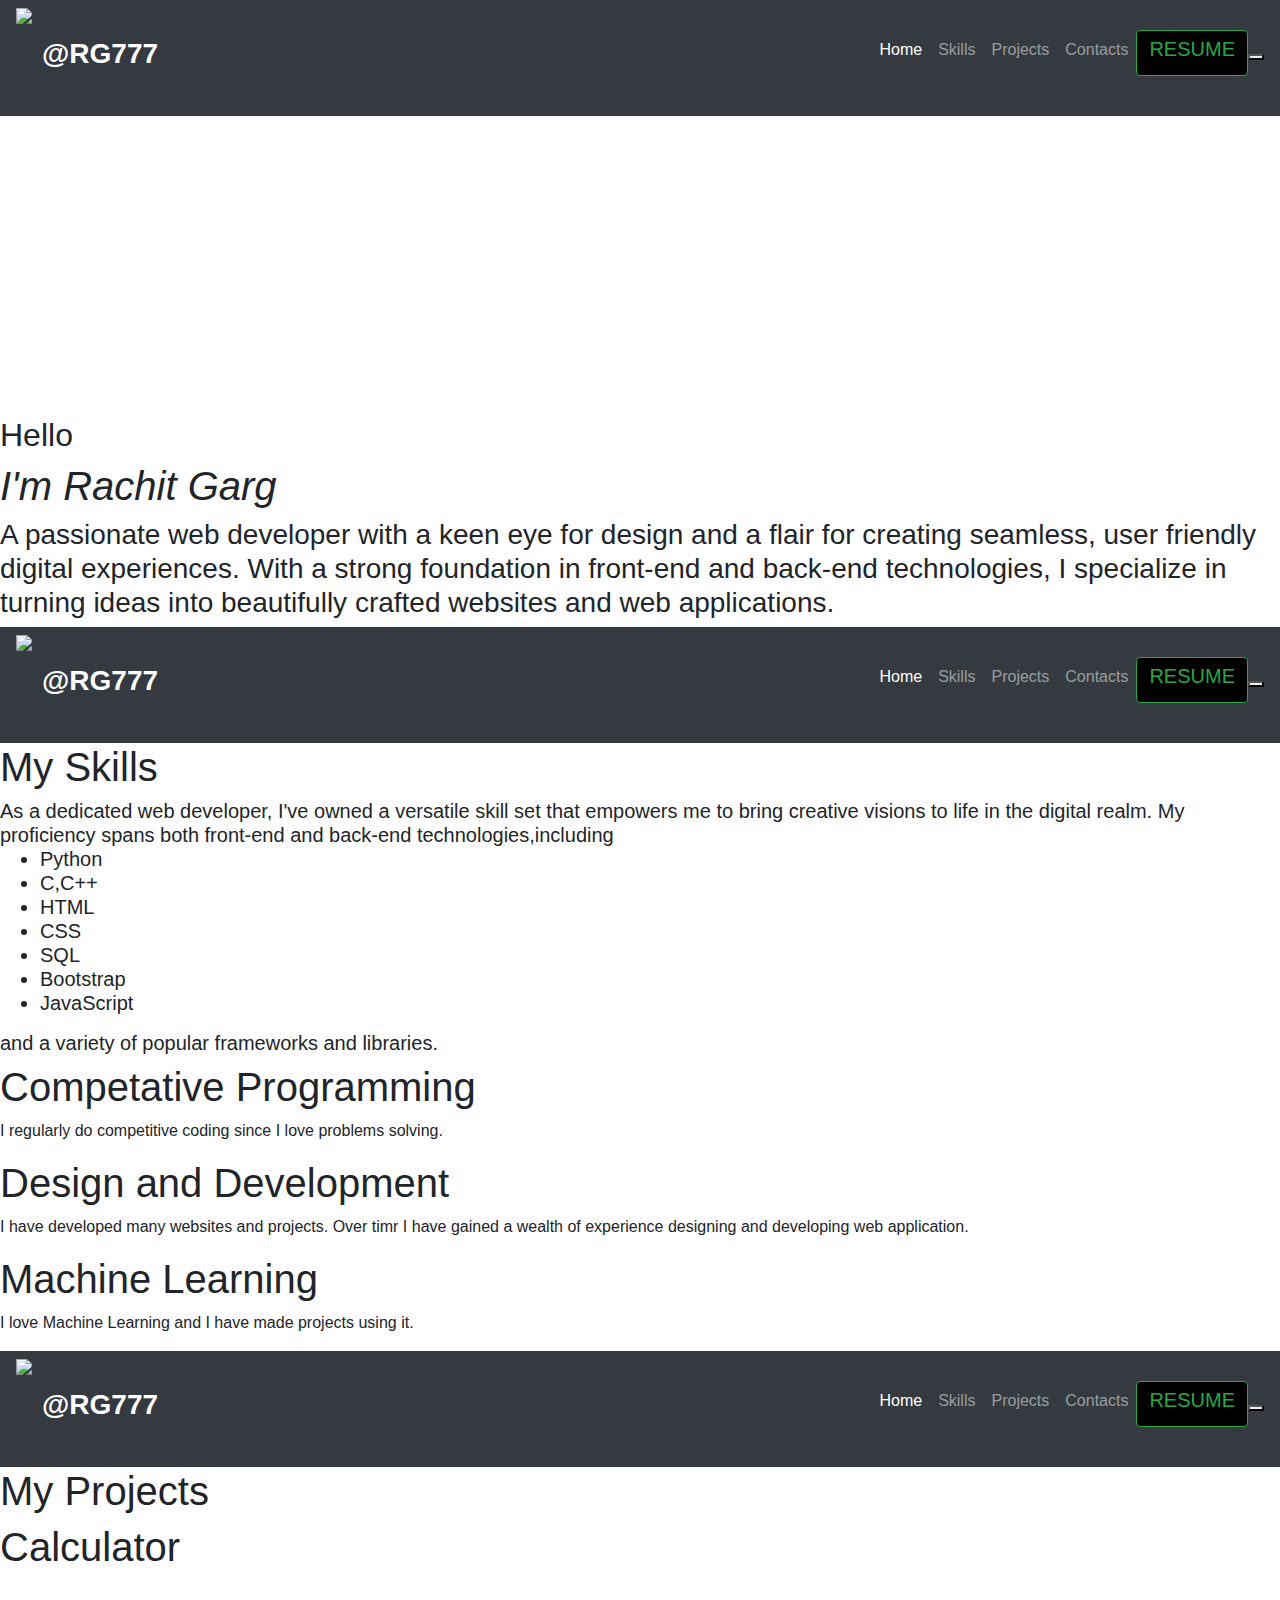
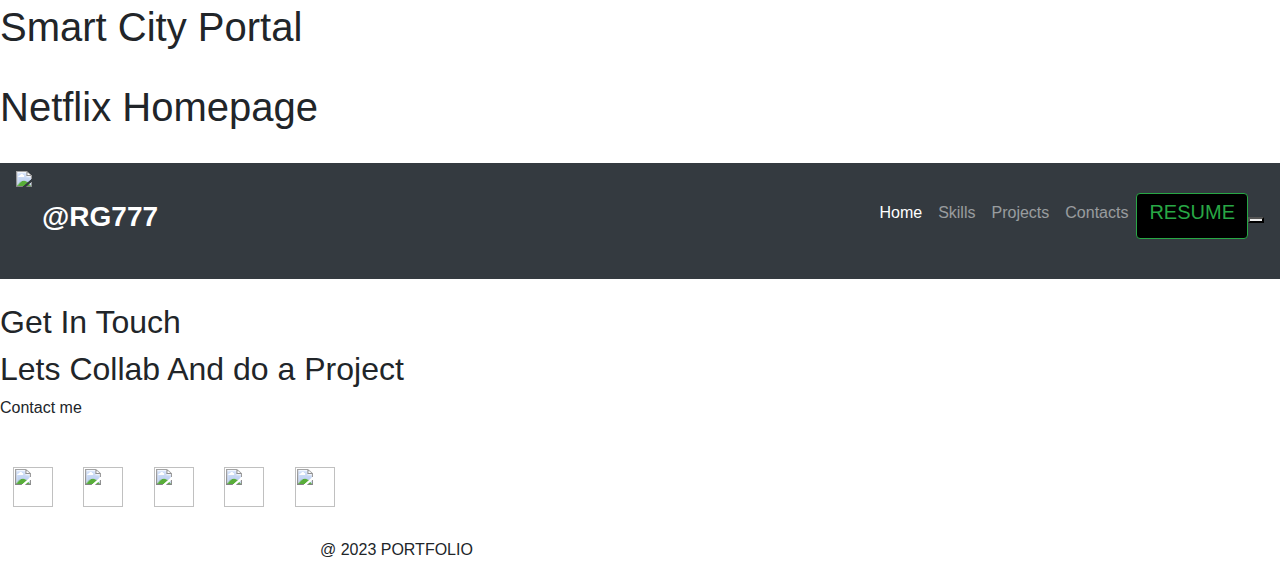
==== index.html @ f578b00b "Add files via upload" ====
<!DOCTYPE html>
<html lang="en">
<head>
    <meta charset="UTF-8">
    <meta name="viewport" content="width=device-width, initial-scale=1.0">
    <title>PORTFOLIO</title>
    <link rel="stylesheet" href="index.css">
    <link rel="stylesheet" href="https://cdn.jsdelivr.net/npm/bootstrap@4.6.1/dist/css/bootstrap.min.css">
</head>
<body>

    <nav class="navbar navbar-expand-lg navbar-dark bg-dark">
        <img src="img/logo-white.png" height="100px" >
            <a class="navbar-brand" href="#">
                <h3 style="padding:0 10px"><b>@RG777</b></h3>
            </a>
           
      
            <div class="collapse navbar-collapse" id="navbarSupportedContent">
                <ul class="navbar-nav ml-auto" >
                    <li class="nav-item active">
                        <a class="nav-link" href="index.html"><p>Home</p> 
                        </a>
                    </li>
                    <li class="nav-item">
                        <a class="nav-link" href="#page1"><p>Skills</p></a>
                    </li>
                    <li class="nav-item">
                        <a class="nav-link" href="#page2"><p>Projects</p></a>
                    </li>
                    <li class="nav-item">
                        <a class="nav-link" href="#page3"><p>Contacts</p></a>
                    </li>
                    <li class="nav-item">
                   
                        <button class="btn btn-outline-success my-2 my-sm-0" type="submit" style="background-color:black;" ><h5>RESUME</h5>
                        <button></a>
                    </li>
                </ul>
            </div>
        </nav>
      

    <div id="main">
        <div id="page">
            <img src="img/me.jpg" style="padding: 150px; border-radius: 50%;" alt="" />

            <div id="text">
                <h2>Hello</h2>
                <h1><i>I'm Rachit Garg </i> </h1>
                <h3>
                    A passionate web developer with a keen eye for design and a flair for creating seamless, user friendly digital experiences. With a strong foundation in front-end and back-end technologies, I specialize in turning ideas into beautifully crafted websites and web applications. 
                </h3>
                
        </div>
        
        </div>
    </div>

    <div id="page1" >
        <nav class="navbar navbar-expand-lg navbar-dark bg-dark">
            <img src="img/logo-white.png" height="100px" >
                <a class="navbar-brand" href="#">
                    <h3 style="padding:0 10px"><b>@RG777</b></h3>
                </a>
               
          
                <div class="collapse navbar-collapse" id="navbarSupportedContent">
                    <ul class="navbar-nav ml-auto" >
                        <li class="nav-item active">
                            <a class="nav-link" href="index.html"><p>Home</p> 
                            </a>
                        </li>
                        <li class="nav-item">
                            <a class="nav-link" href="#page1"><p>Skills</p></a>
                        </li>
                        <li class="nav-item">
                            <a class="nav-link" href="#page2"><p>Projects</p></a>
                        </li>
                        <li class="nav-item">
                            <a class="nav-link" href="#page3"><p>Contacts</p></a>
                        </li>
                        <li class="nav-item">
                       
                            <button class="btn btn-outline-success my-2 my-sm-0" type="submit" style="background-color:black;" ><h5>RESUME</h5>
                            <button></a>
                        </li>
                    </ul>
                </div>
            </nav>
        
        <div id="right">
            
            <div id="text1">
                <h1>My Skills</h1>
                <h5>
                    As a dedicated web developer, I've owned a versatile skill set that empowers me to bring creative visions to life in the digital realm. My proficiency spans both front-end and back-end technologies,including
                    <ul> <li>Python</li>
                        <li>C,C++</li>
                        <li>HTML</li>
                        <li>CSS</li>
                        <li>SQL</li>
                        <li>Bootstrap</li>
                        <li> JavaScript</li>
                    </ul> 
                    and a variety of popular frameworks and libraries. 
                </h5>
            </div>
        </div>
        <div id="left">
            <div class="box">
                <h1>Competative Programming</h1>
                <p>I regularly do competitive coding since I love problems solving.</p>
            </div>
            <div class="box">
                <h1>Design and Development</h1>
                <p>
                    I have developed many websites and projects. Over timr I have gained a wealth of experience designing and developing web application.
                </p>
            </div>
            <div class="box">
                <h1>Machine Learning</h1>
                <p>I love Machine Learning and I have made projects using it.</p>
            </div>
        </div>
    </div>

    <div id="page2">
        <nav class="navbar navbar-expand-lg navbar-dark bg-dark">
            <img src="img/logo-white.png" height="100px" >
                <a class="navbar-brand" href="#">
                    <h3 style="padding:0 10px"><b>@RG777</b></h3>
                </a>
               
          
                <div class="collapse navbar-collapse" id="navbarSupportedContent">
                    <ul class="navbar-nav ml-auto" >
                        <li class="nav-item active">
                            <a class="nav-link" href="index.html"><p>Home</p> 
                            </a>
                        </li>
                        <li class="nav-item">
                            <a class="nav-link" href="#page1"><p>Skills</p></a>
                        </li>
                        <li class="nav-item">
                            <a class="nav-link" href="#page2"><p>Projects</p></a>
                        </li>
                        <li class="nav-item">
                            <a class="nav-link" href="#page3"><p>Contacts</p></a>
                        </li>
                        <li class="nav-item">
                       
                            <button class="btn btn-outline-success my-2 my-sm-0" type="submit" style="background-color:black;" ><h5>RESUME</h5>
                            <button></a>
                        </li>
                    </ul>
                </div>
            </nav>
        <div id="text4">
            <h1>My Projects</h1>
        </div>
        <div id="project">
            <div class="projects p1">
                <div id="text3">
                    <h1>Calculator</h1>
                </div>
                <div id="image">
                    <a href="https://github.com/rachitgarg777/calculator/blob/main/calculator%20.py" target="_blank">
                        <img src="img/calc.jpg" alt="">
                    </a>
                </div>
            </div>
            <div class="projects p2">
                <div id="text3">
                    <h1>Smart City Portal</h1>
                </div>
                <div id="image">
                    <a href="https://rachitgarg777.github.io/SMART-CITY-PORTAL/" target="_blank">
                        <img src="img/smartcity.jpg" alt="">
                    </a>
                </div>
            </div>
            <div class="projects p3">
                <div id="text3">
                    <h1>Netflix Homepage</h1>
                </div>
                <div id="image">
                    <a href="https://rachitgarg777.github.io/TASK-1-NETFLIX_PAGE/" target="_blank">
                        <img src="img/netflix.jpg" alt="">
                    </a>
                </div>
            </div>
        </div>
    </div>

    <section class="end">
        <div id="page3" class="contact-me">
            <nav class="navbar navbar-expand-lg navbar-dark bg-dark">
                <img src="img/logo-white.png" height="100px" >
                    <a class="navbar-brand" href="#">
                        <h3 style="padding:0 10px"><b>@RG777</b></h3>
                    </a>
                   
              
                    <div class="collapse navbar-collapse" id="navbarSupportedContent">
                        <ul class="navbar-nav ml-auto" >
                            <li class="nav-item active">
                                <a class="nav-link" href="index.html"><p>Home</p> 
                                </a>
                            </li>
                            <li class="nav-item">
                                <a class="nav-link" href="#page1"><p>Skills</p></a>
                            </li>
                            <li class="nav-item">
                                <a class="nav-link" href="#page2"><p>Projects</p></a>
                            </li>
                            <li class="nav-item">
                                <a class="nav-link" href="#page3"><p>Contacts</p></a>
                            </li>
                            <li class="nav-item">
                           
                                <button class="btn btn-outline-success my-2 my-sm-0" type="submit" style="background-color:black;" ><h5>RESUME</h5>
                                <button></a>
                            </li>
                        </ul>
                    </div>
                </nav>
            <br />
            <h2>Get In Touch</h2>
            <h2 class="collab">Lets Collab And do a Project</h2>
            <p>Contact me</p>
            <br />
            <a class="btn" href="mailto:rachitgarg999@gmail.com" target="_blank">
                <img src="img/yt.jpg" width="40px" height="40px" alt="" >
            </a>
            <a class="btn" href="https://github.com/rachitgarg777" target="_blank">
                <img src="img/git.jpg" width="40px" height="40px" alt="">
            </a>
            <a class="btn" href="https://www.linkedin.com/in/rachitgarg777" target="_blank">
                <img src="img/in.jpg" width="40px" height="40px" alt="">
            </a>
            <a class="btn" href="https://www.instagram.com/rachitgarg777/" target="_blank">
                <img src="img/ig.jpg" width="40px" height="40px" alt="">
            </a>
            <a class="btn" href="https://www.facebook.com/rachitgarg777/" target="_blank">
                <img src="img/fb.jpg" width="40px" height="40px" alt="">
            </a>
        </div>

        <div class="bottom-container">
            <div style="width: 50%; margin-left: auto; margin-right: auto;">
            <br>
        <p class="copyright">@ 2023 PORTFOLIO</p>
        </div>

        </div>
    </section>

    </body>
</html>
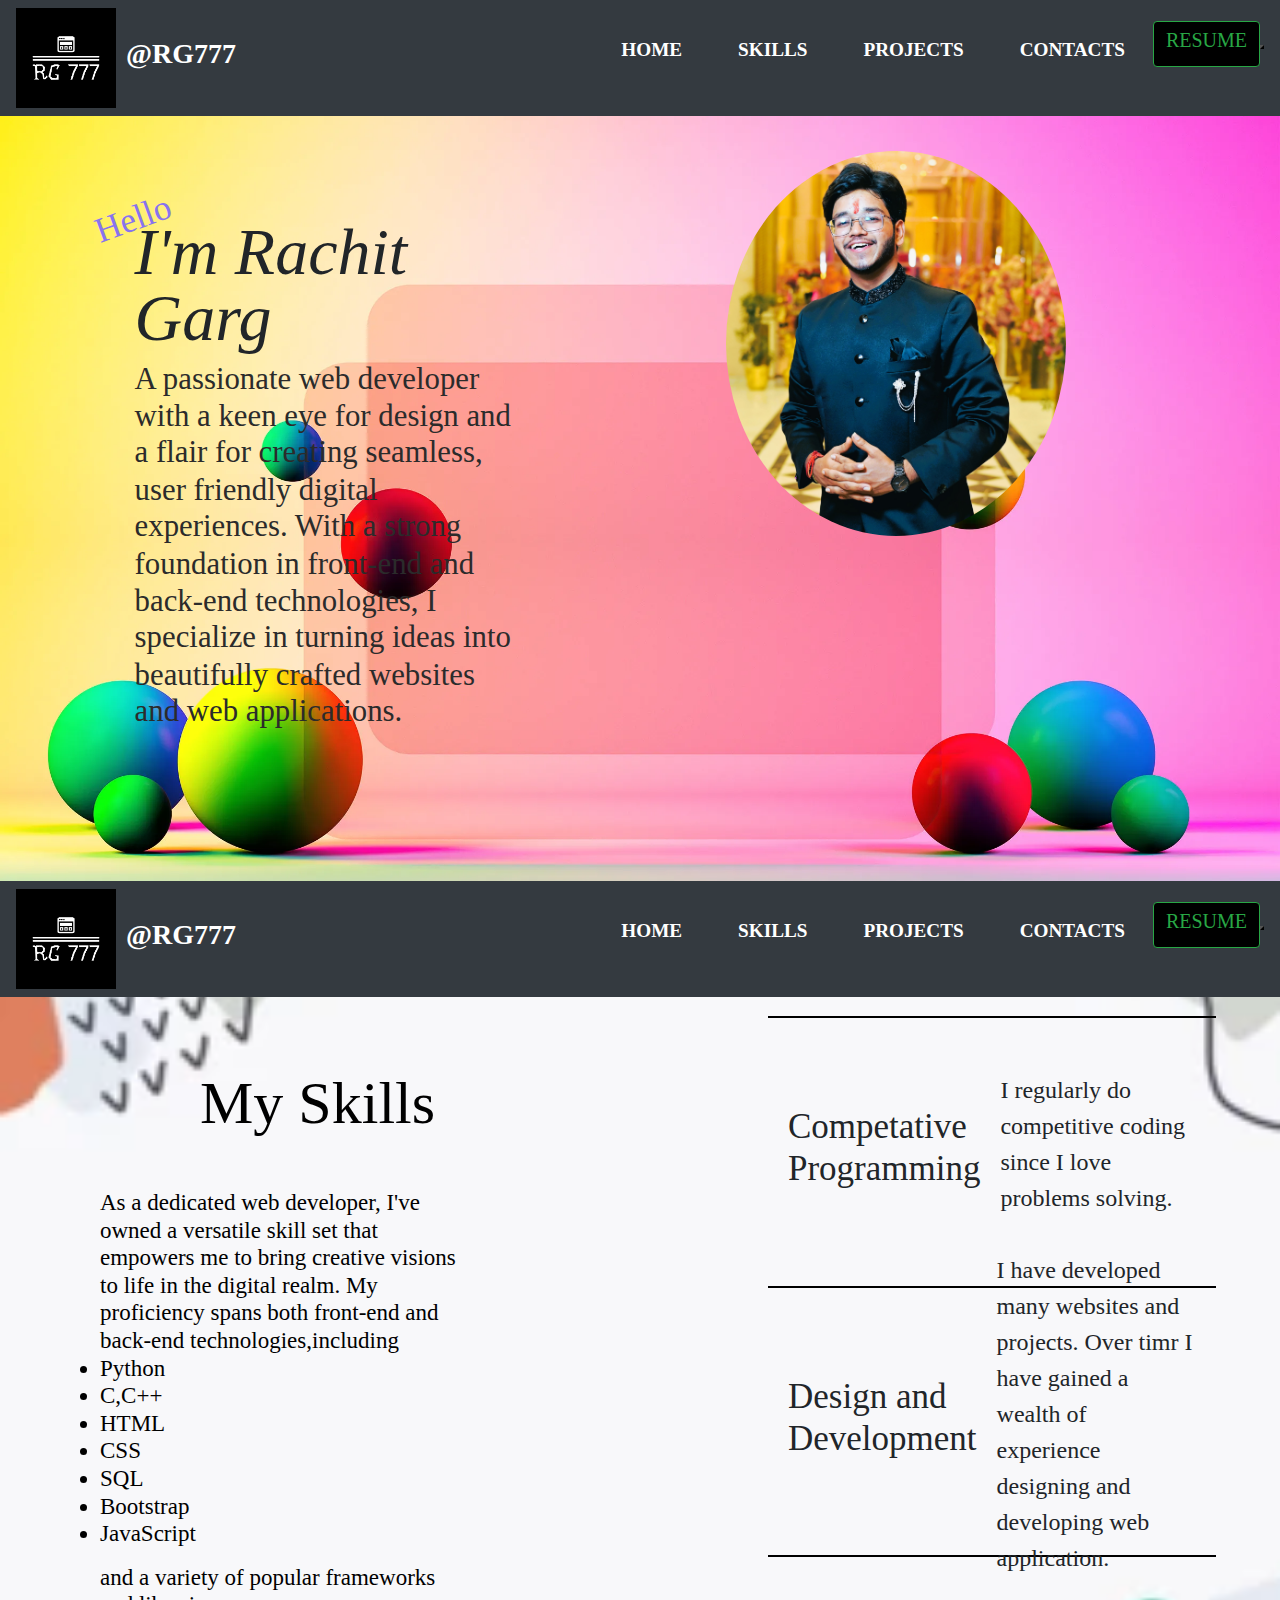
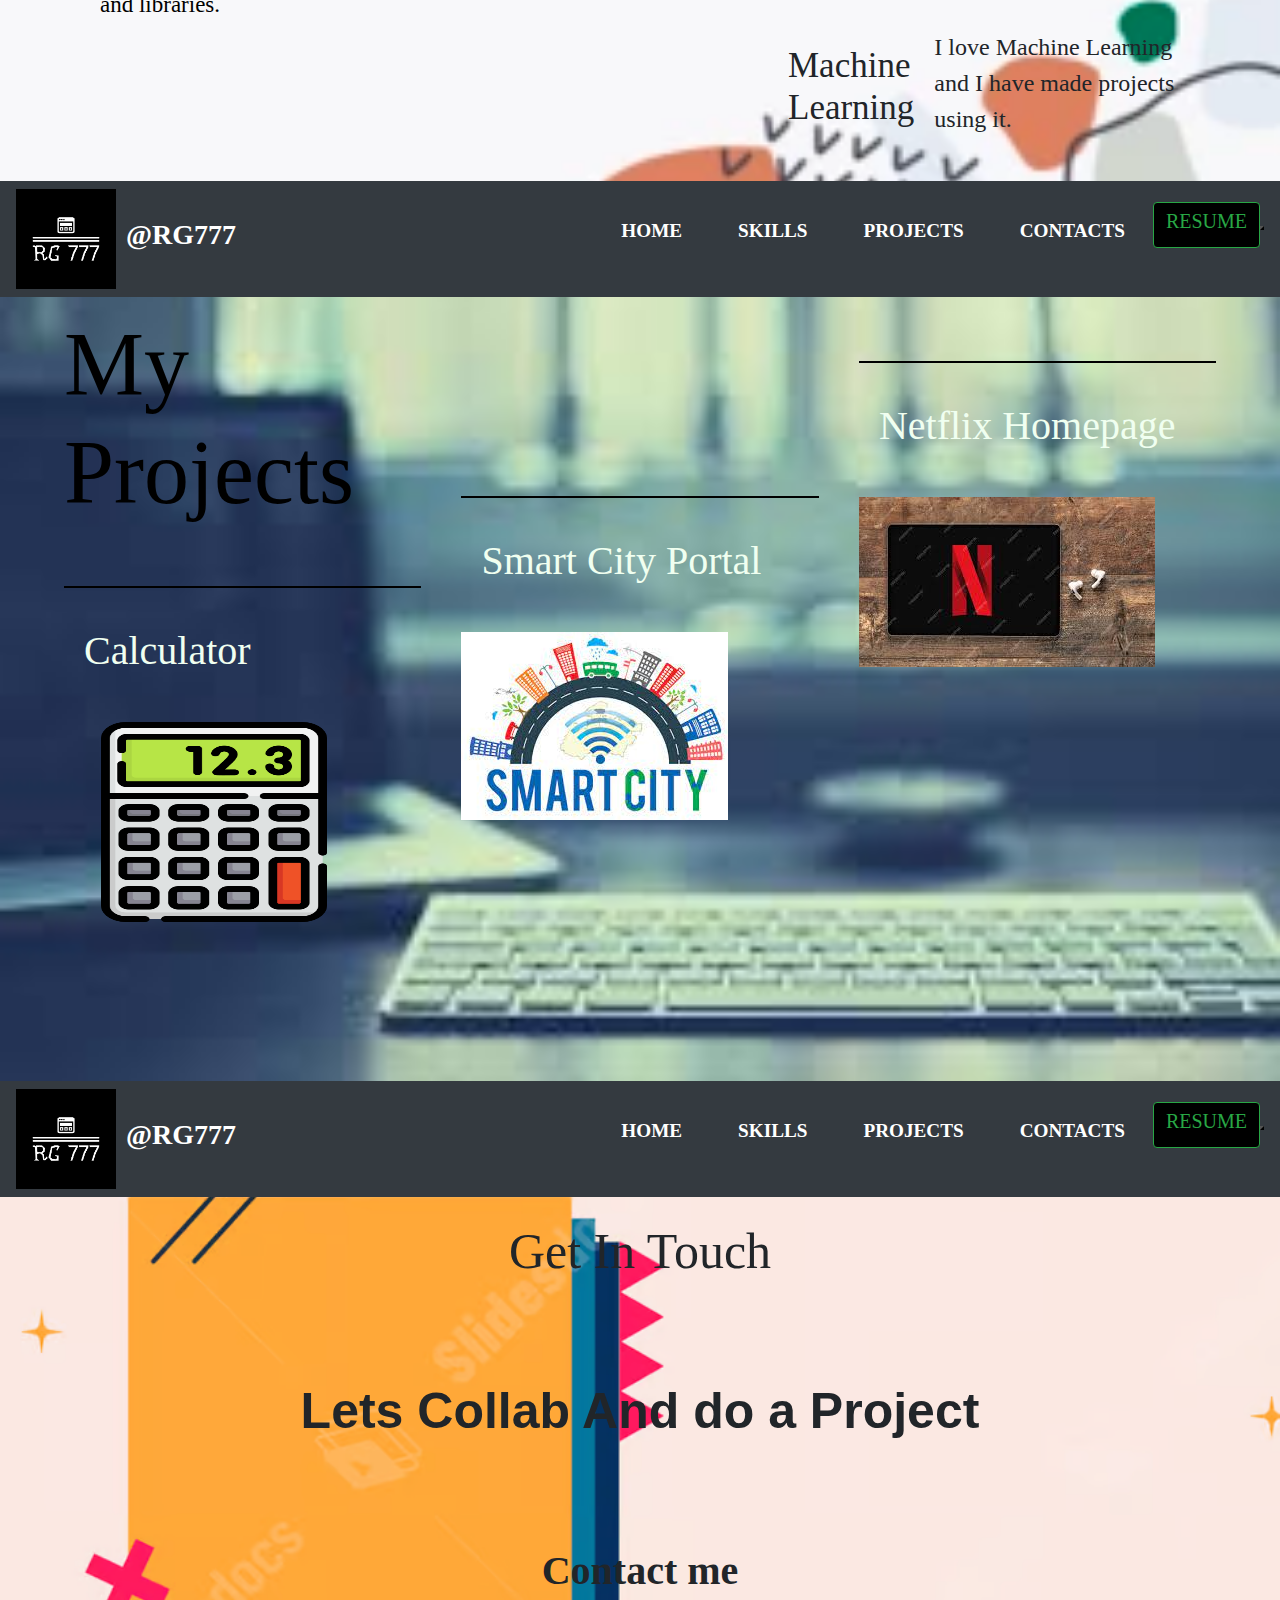
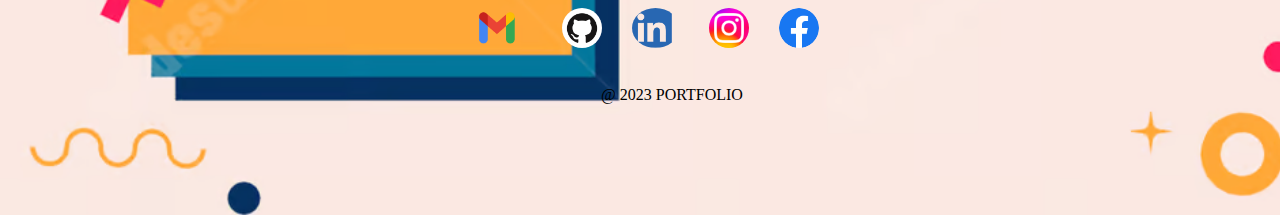
==== commit 48aa1fe5: "Update index.html" ====
--- a/index.html
+++ b/index.html
@@ -4,13 +4,13 @@
     <meta charset="UTF-8">
     <meta name="viewport" content="width=device-width, initial-scale=1.0">
     <title>PORTFOLIO</title>
-    <link rel="stylesheet" href="index.css">
+    <link rel="stylesheet" href="TASK 2/index.css">
     <link rel="stylesheet" href="https://cdn.jsdelivr.net/npm/bootstrap@4.6.1/dist/css/bootstrap.min.css">
 </head>
 <body>
 
     <nav class="navbar navbar-expand-lg navbar-dark bg-dark">
-        <img src="img/logo-white.png" height="100px" >
+        <img src="TASK 2/img/logo-white.png" height="100px" >
             <a class="navbar-brand" href="#">
                 <h3 style="padding:0 10px"><b>@RG777</b></h3>
             </a>
@@ -43,7 +43,7 @@
 
     <div id="main">
         <div id="page">
-            <img src="img/me.jpg" style="padding: 150px; border-radius: 50%;" alt="" />
+            <img src="TASK 2/img/me.jpg" style="padding: 150px; border-radius: 50%;" alt="" />
 
             <div id="text">
                 <h2>Hello</h2>
@@ -59,7 +59,7 @@
 
     <div id="page1" >
         <nav class="navbar navbar-expand-lg navbar-dark bg-dark">
-            <img src="img/logo-white.png" height="100px" >
+            <img src="TASK 2/img/logo-white.png" height="100px" >
                 <a class="navbar-brand" href="#">
                     <h3 style="padding:0 10px"><b>@RG777</b></h3>
                 </a>
@@ -127,7 +127,7 @@
 
     <div id="page2">
         <nav class="navbar navbar-expand-lg navbar-dark bg-dark">
-            <img src="img/logo-white.png" height="100px" >
+            <img src="TASK 2/img/logo-white.png" height="100px" >
                 <a class="navbar-brand" href="#">
                     <h3 style="padding:0 10px"><b>@RG777</b></h3>
                 </a>
@@ -166,7 +166,7 @@
                 </div>
                 <div id="image">
                     <a href="https://github.com/rachitgarg777/calculator/blob/main/calculator%20.py" target="_blank">
-                        <img src="img/calc.jpg" alt="">
+                        <img src="TASK 2/img/calc.jpg" alt="">
                     </a>
                 </div>
             </div>
@@ -176,7 +176,7 @@
                 </div>
                 <div id="image">
                     <a href="https://rachitgarg777.github.io/SMART-CITY-PORTAL/" target="_blank">
-                        <img src="img/smartcity.jpg" alt="">
+                        <img src="TASK 2/img/smartcity.jpg" alt="">
                     </a>
                 </div>
             </div>
@@ -186,7 +186,7 @@
                 </div>
                 <div id="image">
                     <a href="https://rachitgarg777.github.io/TASK-1-NETFLIX_PAGE/" target="_blank">
-                        <img src="img/netflix.jpg" alt="">
+                        <img src="TASK 2/img/netflix.jpg" alt="">
                     </a>
                 </div>
             </div>
@@ -196,7 +196,7 @@
     <section class="end">
         <div id="page3" class="contact-me">
             <nav class="navbar navbar-expand-lg navbar-dark bg-dark">
-                <img src="img/logo-white.png" height="100px" >
+                <img src="TASK 2/img/logo-white.png" height="100px" >
                     <a class="navbar-brand" href="#">
                         <h3 style="padding:0 10px"><b>@RG777</b></h3>
                     </a>
@@ -231,19 +231,19 @@
             <p>Contact me</p>
             <br />
             <a class="btn" href="mailto:rachitgarg999@gmail.com" target="_blank">
-                <img src="img/yt.jpg" width="40px" height="40px" alt="" >
+                <img src="TASK 2/img/yt.jpg" width="40px" height="40px" alt="" >
             </a>
             <a class="btn" href="https://github.com/rachitgarg777" target="_blank">
-                <img src="img/git.jpg" width="40px" height="40px" alt="">
+                <img src="TASK 2/img/git.jpg" width="40px" height="40px" alt="">
             </a>
             <a class="btn" href="https://www.linkedin.com/in/rachitgarg777" target="_blank">
-                <img src="img/in.jpg" width="40px" height="40px" alt="">
+                <img src="TASK 2/img/in.jpg" width="40px" height="40px" alt="">
             </a>
             <a class="btn" href="https://www.instagram.com/rachitgarg777/" target="_blank">
-                <img src="img/ig.jpg" width="40px" height="40px" alt="">
+                <img src="TASK 2/img/ig.jpg" width="40px" height="40px" alt="">
             </a>
             <a class="btn" href="https://www.facebook.com/rachitgarg777/" target="_blank">
-                <img src="img/fb.jpg" width="40px" height="40px" alt="">
+                <img src="TASK 2/img/fb.jpg" width="40px" height="40px" alt="">
             </a>
         </div>
 
@@ -257,4 +257,4 @@
     </section>
 
     </body>
-</html>+</html>
--- a/TASK 2/index.css
+++ b/TASK 2/index.css
@@ -0,0 +1,272 @@
+*{
+    margin: 0%;
+    padding: 0%;
+    box-sizing: border-box;
+    font-family: montserrat;
+}
+html,body{
+    height:100%;
+    width: 100%;
+}
+#main{
+    position: relative;
+    overflow: hidden;
+}
+#page{
+    position: relative;
+    height: 85vh;
+    width: 100vw;
+    background-color: #fff;
+    background-image:url(./img/d2.jpg); 
+    background-size: cover;
+}
+#page>img{
+    position: absolute;
+    right: 5%;
+    top: -15%;
+    width: 50%;
+    transition: 0.5s ease-in-out;
+}
+#page:hover img{
+    transform: scale(1.05)
+}
+a.nav-link p:hover{
+    color: pink;
+}
+#text{
+    padding: 30px 50px;
+    position: relative;
+    top: 10%;
+    left: 8%;
+    height: 75%;
+    width: 35%;
+    scale: 1.1;
+}
+#text>h1{
+    font-size: 60px;
+    line-height: 1;
+    margin-top: 20px;
+}
+#text>h3{
+    color: #2b2b2b;
+    font-weight: 500;
+}
+#text>h2{
+    color: #8873ef;
+    transform: rotate(-20deg);
+    position: absolute;
+    left: 3%;
+}
+#buttons{
+    position: absolute;
+    left: 20%;
+    bottom: 18%;
+    height: 20%;
+    width: 100%;
+}
+#buttons>button{
+    padding: 10px 22px;
+    border-radius: 10px;
+    border: none;
+    font-weight: 500;
+}
+#buttons>button>a{
+    font-size: 20px;
+    color: wheat;
+}
+#buttons>#b2{
+    margin-left: 20px;
+    background-color: black;
+}
+
+#page1{
+    position: relative;
+    height: 100vh;
+    width: 100vw;
+    background-image: url(./img/a.jpg); 
+    background-size: cover;
+    background-color: #c3cef0;
+}
+#page1>#left{
+    position: absolute;
+    height: 90%;
+    width: 35%;
+    transform: translateY(-50%);
+    top: 60%;
+    right:5%;
+   
+}
+
+#left>.box{
+    display: flex;
+    align-items: center;
+    justify-content: space-between;
+    padding: 0px 20px;
+    height: 33.3%;
+    width: 100%;
+    border-top: 2px solid #000;
+}
+#left>.box>h4{
+    font-size: 30px;
+}
+#left>.box>h1{
+    font-size: 35px;
+}
+#left>.box>p{
+    font-size: x-large;
+    margin-left: 20px;
+}
+#text1{
+    margin: 50px 50px;
+    height: 30%;
+    width: 40%;
+    position: absolute;
+    z-index: 9;
+}
+#text1>h1{
+    padding-left: 150px;
+    font-size: 60px;
+    margin-top: 20px;
+    color:black ;
+}
+#text1>h5{
+    padding-left: 50px;
+    font-size: 23px;
+    color: black;
+    font-weight: 500;
+    width: 80%;
+    margin-top: 50px;
+}
+#page2{
+    position: relative;
+    height: 100vh;
+    width: 100vw;
+    background-color: #fff;
+    background-image: url(./img/a1.jpg) ; 
+    background-size: cover;
+}
+#project{
+    display: flex;
+    align-items: center;
+    justify-content: space-between;
+    height: 50%;
+    width: 90%;
+    position: absolute;
+    left: 50%;
+    transform: translateX(-50%);
+    bottom: 5%;
+}
+.projects{
+    border-top: 2px solid #000;
+    height: 100%;
+    width: 31%;
+}
+#text3{
+    display: flex;
+    align-items: center;
+    justify-content: space-between;
+    padding: 0px 20px;
+    height: 30% ;
+    width: 100%;
+    color: honeydew;
+}
+#image{
+    height: 70%;
+    width: 100%;
+}
+#image>img{
+    height: 100%;
+    width: 100%;
+    object-fit: cover;
+    transition: 0.5s all ease-in-out ;
+    }
+#image:hover img{
+    transform: scale(1.2) ;
+}
+.p1 img{
+    height: 200px;
+    width: 300px;
+}
+.p2{
+    position: relative;
+    top: -20%;
+}
+.p3{
+    position: relative;
+    top: -50%;
+}
+#text4{
+    position: absolute;
+    top: 10%;
+    left: 5%;
+    height: 20%;
+    width: 30%;  
+}
+#text4>h1{
+    color: black;
+
+    padding-top: 40px;
+    font-size: 90px;
+}
+.end{
+    background-color: #bab0ee;
+    text-align: center;
+    padding-bottom: 100px;
+    background-image: url(./img/d.jpg) ;
+    background-size:cover ;
+}
+.contact-me p
+{
+    font-size: 40px;
+}
+.contact-me h2{
+    font-size: 50px;
+}
+.contact-me{
+    width: 100%;
+    height: 570px;
+    font-weight: bold;
+    position: relative;
+}
+.collab{
+    font-size: 3.1rem;
+    font-family: 'montserrat', sans-serif;
+    display: block;
+    font-weight: bolder;
+    margin: 100px ;
+   
+}
+.copyright{
+    color:black;
+    font-family: 1.2rem;
+    margin: 0;
+    padding: 8px 0 8px 0;
+    padding-left: 10%;
+
+}
+.btn{
+    padding: 7px 7px;
+}
+.btn>img{
+    
+    border-radius: 90%;
+ width: auto;
+ 
+    position: relative;
+    bottom: 40px;
+    transition: 0.5s all ease-in-out;
+}
+.btn:hover img{
+    transform: scale(1.5);
+}
+.nav-item>a{
+    color:white !important;
+    font-size: 1.2rem;
+    font-weight: 600;
+    margin: 7px 20px;
+    text-transform: uppercase;
+}
+.nav-item>a>p{
+    font-size: 1.2rem;
+ 
+}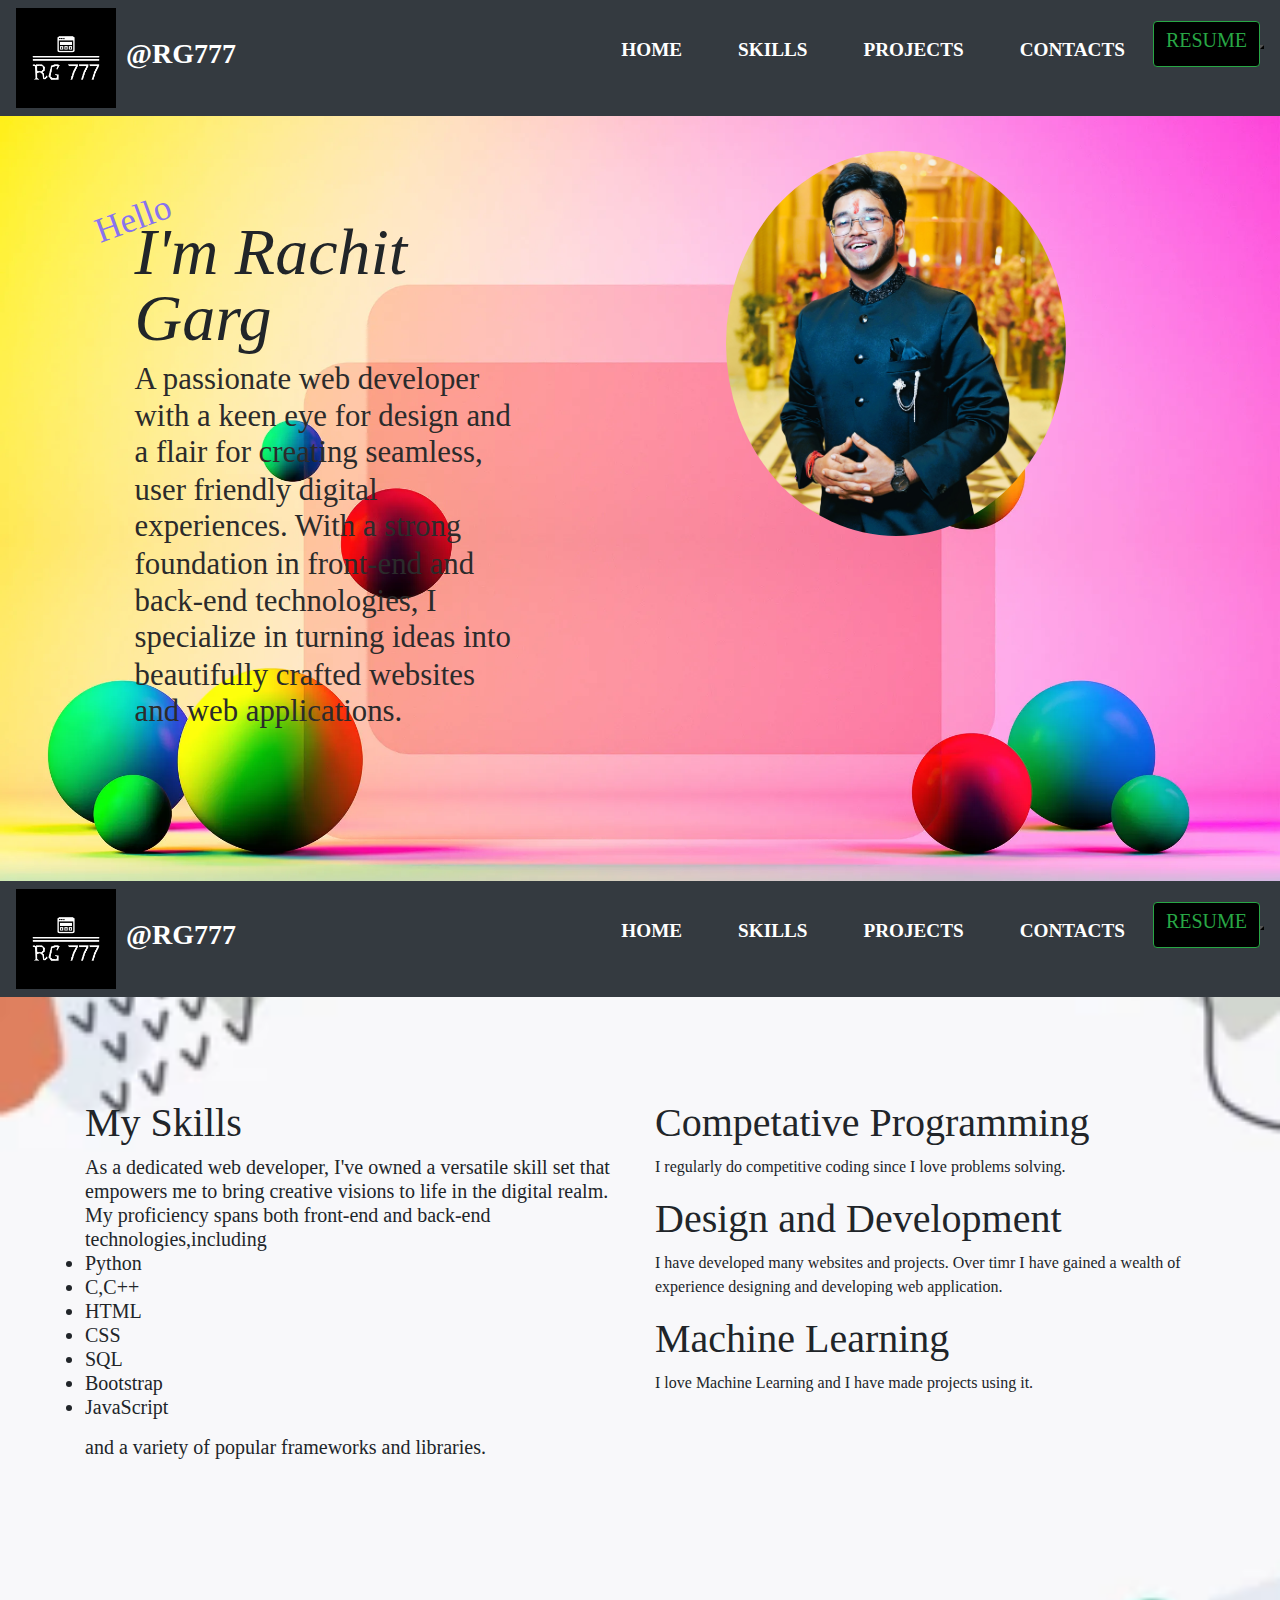
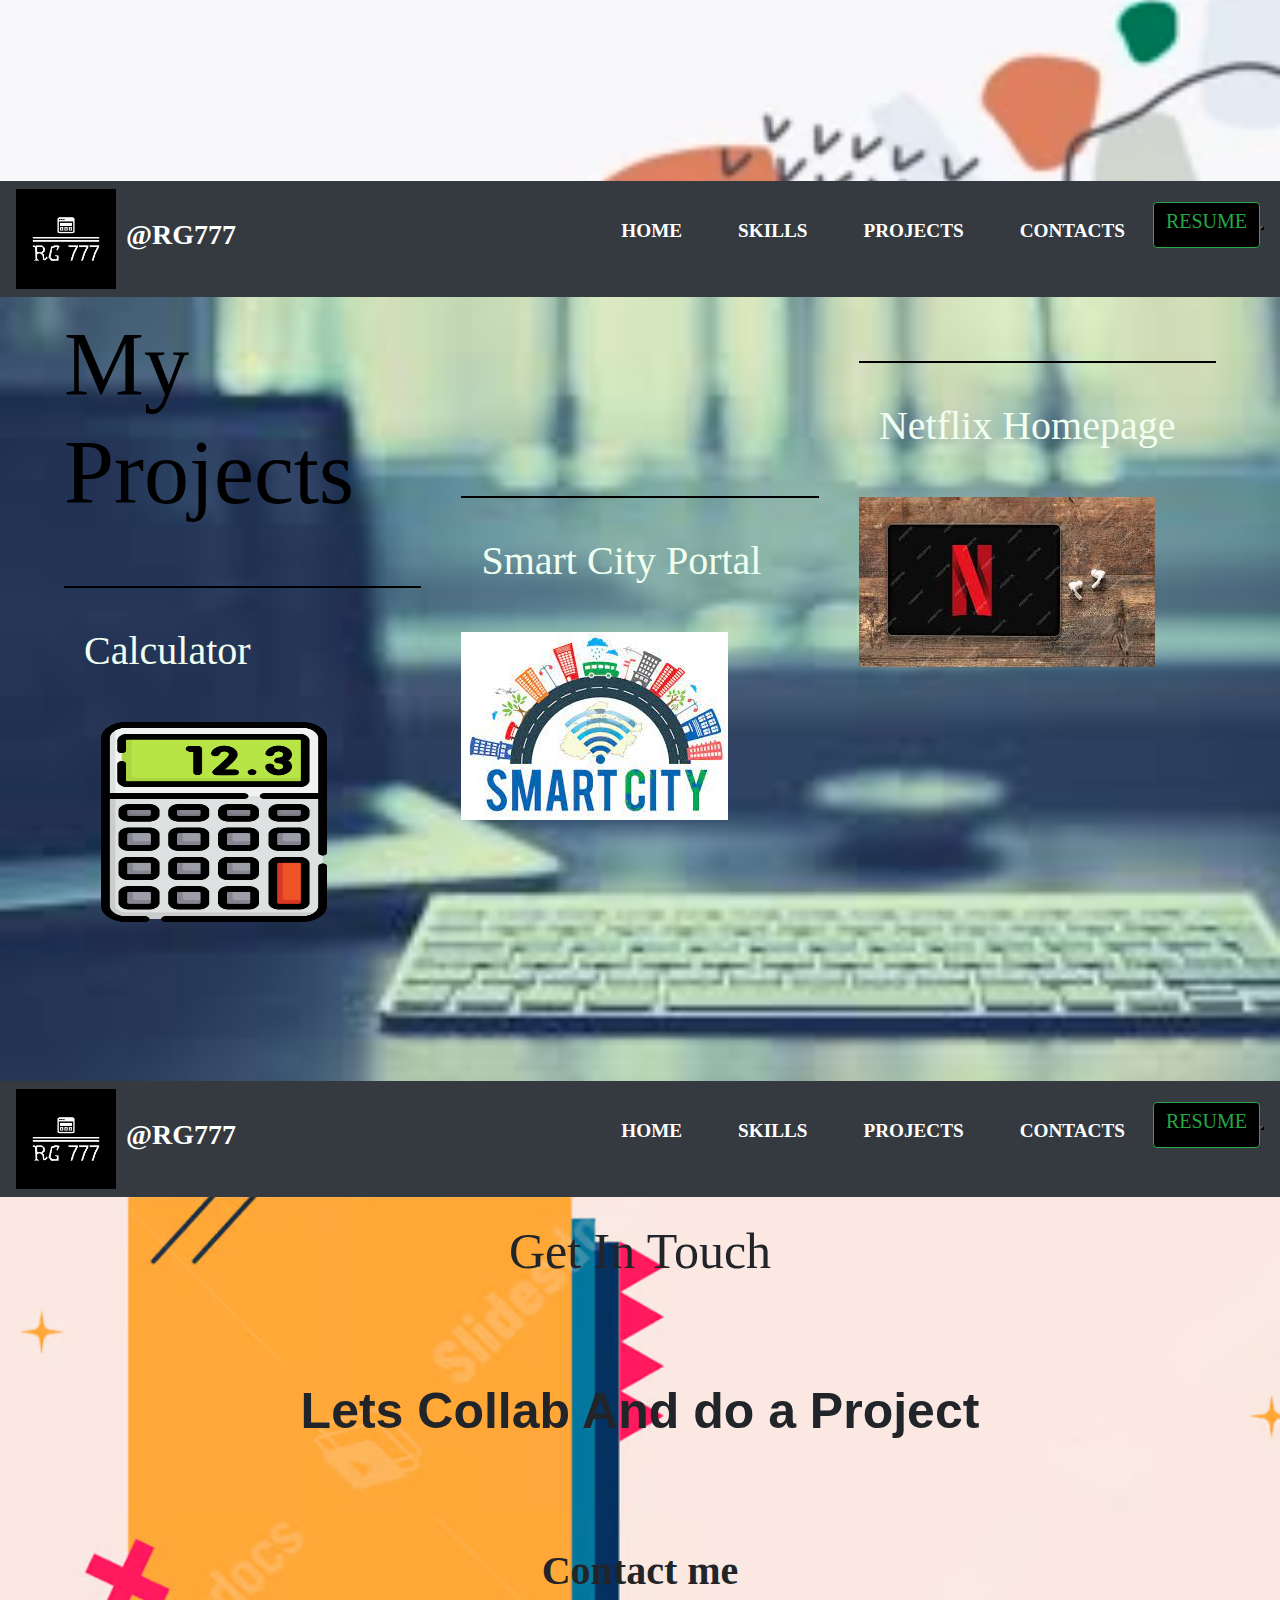
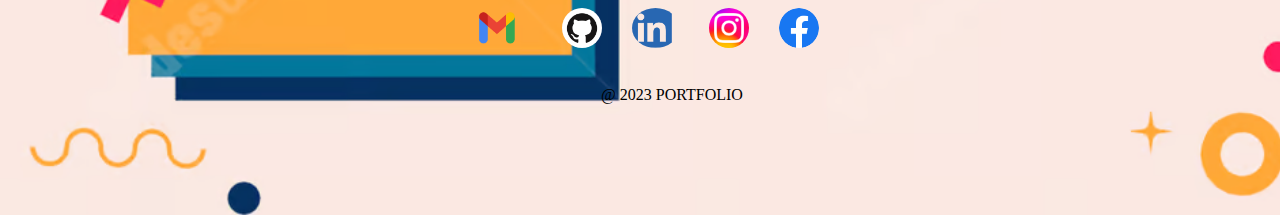
==== commit 8a5037e3: "Update index.html" ====
--- a/index.html
+++ b/index.html
@@ -88,7 +88,9 @@
                     </ul>
                 </div>
             </nav>
-        
+          <div class="container">
+            <div class="row">
+                <div class="col">
         <div id="right">
             
             <div id="text1">
@@ -107,6 +109,9 @@
                 </h5>
             </div>
         </div>
+                    </div>
+    <div class="col">
+
         <div id="left">
             <div class="box">
                 <h1>Competative Programming</h1>
@@ -121,6 +126,9 @@
             <div class="box">
                 <h1>Machine Learning</h1>
                 <p>I love Machine Learning and I have made projects using it.</p>
+            </div>
+        </div>
+    </div>
             </div>
         </div>
     </div>
--- a/TASK 2/index.css
+++ b/TASK 2/index.css
@@ -35,7 +35,7 @@
 }
 #text{
     padding: 30px 50px;
-    position: relative;
+    position: absolute;
     top: 10%;
     left: 8%;
     height: 75%;
@@ -79,64 +79,23 @@
     background-color: black;
 }
 
+
 #page1{
     position: relative;
     height: 100vh;
     width: 100vw;
     background-image: url(./img/a.jpg); 
     background-size: cover;
-    background-color: #c3cef0;
-}
-#page1>#left{
-    position: absolute;
-    height: 90%;
-    width: 35%;
-    transform: translateY(-50%);
-    top: 60%;
-    right:5%;
+    text-align: left;
+    
    
 }
-
-#left>.box{
-    display: flex;
-    align-items: center;
-    justify-content: space-between;
-    padding: 0px 20px;
-    height: 33.3%;
-    width: 100%;
-    border-top: 2px solid #000;
-}
-#left>.box>h4{
-    font-size: 30px;
-}
-#left>.box>h1{
-    font-size: 35px;
-}
-#left>.box>p{
-    font-size: x-large;
-    margin-left: 20px;
-}
-#text1{
-    margin: 50px 50px;
-    height: 30%;
-    width: 40%;
-    position: absolute;
-    z-index: 9;
-}
-#text1>h1{
-    padding-left: 150px;
-    font-size: 60px;
-    margin-top: 20px;
-    color:black ;
-}
-#text1>h5{
-    padding-left: 50px;
-    font-size: 23px;
-    color: black;
-    font-weight: 500;
-    width: 80%;
-    margin-top: 50px;
-}
+.ww{
+    word-wrap: normal;
+}
+
+
+
 #page2{
     position: relative;
     height: 100vh;
@@ -269,4 +228,8 @@
 .nav-item>a>p{
     font-size: 1.2rem;
  
-}+}
+
+.container{
+    padding-top: 8%;
+}
